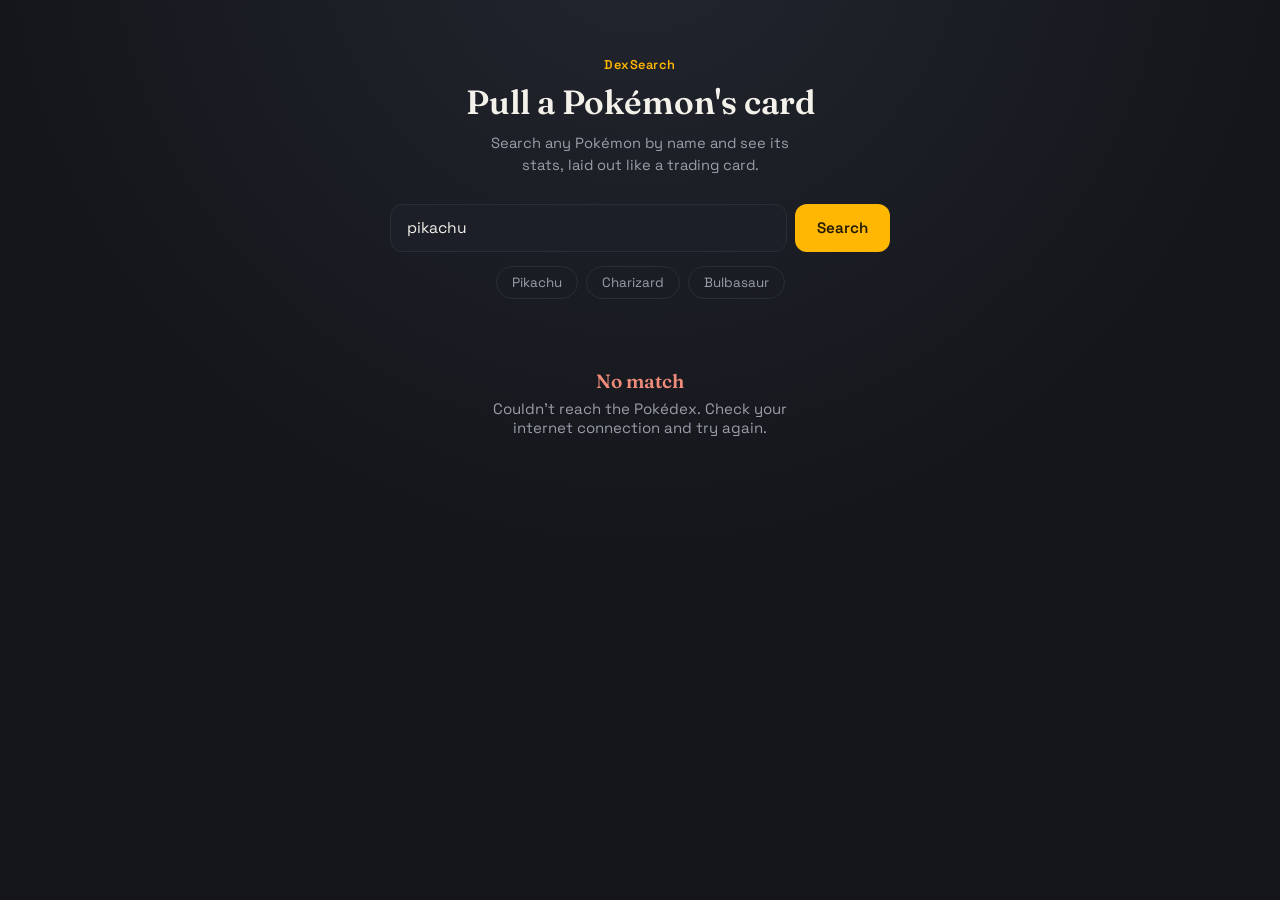
==== Pokeymon card/index.html @ 7b1702ee "Add DexSearch Pokémon card app with working stat bars" ====
<!DOCTYPE html>
<html lang="en">
<head>
  <meta charset="UTF-8" />
  <meta name="viewport" content="width=device-width, initial-scale=1.0" />
  <title>DexSearch — Pokémon Card Lookup</title>

  <link rel="preconnect" href="https://fonts.googleapis.com" />
  <link rel="preconnect" href="https://fonts.gstatic.com" crossorigin />
  <link
    href="https://fonts.googleapis.com/css2?family=Fraunces:opsz,wght@9..144,500;9..144,600;9..144,700&family=Space+Grotesk:wght@400;500;600;700&display=swap"
    rel="stylesheet"
  />

  <link rel="stylesheet" href="style.css" />
</head>
<body>
  <div class="app-shell">
    <header class="brand">
      <p class="brand__mark">DexSearch</p>
      <h1 class="brand__title">Pull a Pokémon's card</h1>
      <p class="brand__tag">Search any Pokémon by name and see its stats, laid out like a trading card.</p>
    </header>

    <form class="search" id="search-form" novalidate>
      <label for="search-input" class="sr-only">Pokémon name</label>
      <input
        type="text"
        id="search-input"
        class="search__input"
        placeholder="Search a Pokémon… e.g. pikachu"
        autocomplete="off"
        autocapitalize="off"
        spellcheck="false"
      />
      <button type="submit" class="search__button" id="search-button">Search</button>
    </form>

    <div class="quick-search" id="quick-search" aria-label="Quick search">
      <button type="button" class="quick-search__chip" data-name="pikachu">Pikachu</button>
      <button type="button" class="quick-search__chip" data-name="charizard">Charizard</button>
      <button type="button" class="quick-search__chip" data-name="bulbasaur">Bulbasaur</button>
    </div>

    <main class="result" id="result" aria-live="polite">
      <!-- Idle state: shown before any search has run -->
      <section class="state state--idle" id="state-idle">
        <p>Enter a name above, or tap a quick search to pull a card.</p>
      </section>

      <!-- Loading state -->
      <section class="state state--loading" id="state-loading" hidden>
        <span class="loader" aria-hidden="true"></span>
        <p>Scanning the Pokédex…</p>
      </section>

      <!-- Error state -->
      <section class="state state--error" id="state-error" hidden>
        <p class="state--error__title">No match</p>
        <p class="state--error__message" id="error-message"></p>
      </section>

      <!-- Success state: the trading card itself -->
      <article class="card" id="card" hidden>
        <div class="card__frame">
          <div class="card__sheen" aria-hidden="true"></div>

          <header class="card__header">
            <h2 class="card__name" id="card-name"></h2>
            <span class="card__id" id="card-id"></span>
          </header>

          <div class="card__art-window">
            <img class="card__art" id="card-art" alt="" />
          </div>

          <ul class="card__types" id="card-types"></ul>

          <dl class="card__physical">
            <div class="card__physical-stat">
              <dt>Height</dt>
              <dd id="card-height"></dd>
            </div>
            <div class="card__physical-stat">
              <dt>Weight</dt>
              <dd id="card-weight"></dd>
            </div>
          </dl>

          <section class="card__section">
            <h3 class="card__section-title">Abilities</h3>
            <ul class="card__ability-list" id="card-abilities"></ul>
          </section>

          <section class="card__section">
            <h3 class="card__section-title">Base stats</h3>
            <ul class="card__stat-list" id="card-stat-list"></ul>
          </section>
        </div>
      </article>
    </main>
  </div>

  <script src="script.js"></script>
</body>
</html>
---- Pokeymon card/style.css ----
/* ============================================================
   DexSearch — stylesheet
   Design language: a physical trading card sitting inside a
   dark "Pokédex screen" shell. The card's frame color is driven
   entirely by the Pokémon's primary type (see the [data-type]
   rules near the bottom).
   ============================================================ */

/* ---------- Reset & base ---------- */
*,
*::before,
*::after {
  box-sizing: border-box;
}

html {
  scroll-padding-top: env(safe-area-inset-top, 0px);
}

body {
  margin: 0;
  min-height: 100vh;
}

img {
  max-width: 100%;
  display: block;
}

ul {
  list-style: none;
  margin: 0;
  padding: 0;
}

dl,
dd {
  margin: 0;
}

button,
input {
  font: inherit;
  color: inherit;
}

.sr-only {
  position: absolute;
  width: 1px;
  height: 1px;
  padding: 0;
  margin: -1px;
  overflow: hidden;
  clip: rect(0, 0, 0, 0);
  white-space: nowrap;
  border: 0;
}

/* ---------- Design tokens ---------- */
:root {
  /* Shell */
  --shell-bg: #14161b;
  --shell-bg-soft: #1c1f27;
  --shell-line: #2a2e38;

  /* Paper / ink */
  --paper: #eeece6;
  --paper-dim: #e2dfd6;
  --ink: #1b1b1f;
  --ink-soft: #5b5d64;
  --ink-on-dark: #f3f1ea;
  --ink-on-dark-soft: #9a9ea9;

  /* Neutral accent (used before a Pokémon has been loaded) */
  --accent: #ffb703;
  --accent-deep: #a8710a;

  /* Active card theme — overridden per Pokémon type below */
  --type: var(--accent);
  --type-soft: #3a3226;
  --type-deep: var(--accent-deep);

  --radius-lg: 22px;
  --radius-md: 12px;
  --radius-sm: 8px;

  --font-display: "Fraunces", Georgia, serif;
  --font-ui: "Space Grotesk", "Segoe UI", sans-serif;
}

@media (prefers-reduced-motion: no-preference) {
  :root {
    --motion-ok: 1;
  }
}

/* ---------- Shell layout ---------- */
body {
  background:
    radial-gradient(circle at 50% -10%, #23262f 0%, var(--shell-bg) 55%);
  font-family: var(--font-ui);
  color: var(--ink-on-dark);
  padding: clamp(24px, 6vw, 56px) 16px 64px;
}

.app-shell {
  max-width: 460px;
  margin: 0 auto;
}

/* ---------- Brand header ---------- */
.brand {
  text-align: center;
  margin-bottom: 28px;
}

.brand__mark {
  font-family: var(--font-ui);
  font-weight: 600;
  font-size: 0.8rem;
  letter-spacing: 0.04em;
  color: var(--accent);
  margin: 0 0 10px;
}

.brand__title {
  font-family: var(--font-display);
  font-weight: 600;
  font-size: clamp(1.6rem, 5vw, 2.1rem);
  line-height: 1.15;
  margin: 0 0 10px;
  color: var(--ink-on-dark);
}

.brand__tag {
  font-size: 0.92rem;
  line-height: 1.5;
  color: var(--ink-on-dark-soft);
  margin: 0;
  max-width: 34ch;
  margin-inline: auto;
}

/* ---------- Search form ---------- */
.search {
  display: flex;
  gap: 8px;
  margin-bottom: 14px;
}

.search__input {
  flex: 1;
  min-width: 0;
  background: var(--shell-bg-soft);
  border: 1px solid var(--shell-line);
  border-radius: var(--radius-md);
  padding: 13px 16px;
  font-size: 0.98rem;
  color: var(--ink-on-dark);
}

.search__input::placeholder {
  color: var(--ink-on-dark-soft);
}

.search__input:focus-visible {
  outline: 2px solid var(--accent);
  outline-offset: 2px;
}

.search__button {
  background: var(--accent);
  color: #241a00;
  border: none;
  border-radius: var(--radius-md);
  padding: 13px 22px;
  font-weight: 600;
  font-size: 0.95rem;
  cursor: pointer;
  transition: transform 0.12s ease, opacity 0.12s ease;
}

.search__button:hover {
  transform: translateY(-1px);
}

.search__button:active {
  transform: translateY(0);
}

.search__button:focus-visible {
  outline: 2px solid var(--ink-on-dark);
  outline-offset: 2px;
}

.search__button:disabled {
  opacity: 0.55;
  cursor: progress;
  transform: none;
}

/* ---------- Quick search chips ---------- */
.quick-search {
  display: flex;
  flex-wrap: wrap;
  gap: 8px;
  justify-content: center;
  margin-bottom: 30px;
}

.quick-search__chip {
  background: transparent;
  border: 1px solid var(--shell-line);
  color: var(--ink-on-dark-soft);
  border-radius: 999px;
  padding: 7px 15px;
  font-size: 0.84rem;
  cursor: pointer;
  transition: border-color 0.15s ease, color 0.15s ease;
}

.quick-search__chip:hover {
  border-color: var(--accent);
  color: var(--ink-on-dark);
}

.quick-search__chip:focus-visible {
  outline: 2px solid var(--accent);
  outline-offset: 2px;
}

/* ---------- Result states ---------- */
.result {
  display: grid;
}

.state {
  text-align: center;
  color: var(--ink-on-dark-soft);
  font-size: 0.94rem;
  padding: 40px 20px;
}

.loader {
  display: inline-block;
  width: 30px;
  height: 30px;
  border-radius: 50%;
  border: 3px solid var(--shell-line);
  border-top-color: var(--accent);
  margin-bottom: 14px;
  animation: spin 0.85s linear infinite;
}

@keyframes spin {
  to {
    transform: rotate(360deg);
  }
}

.state--error__title {
  font-family: var(--font-display);
  font-weight: 600;
  font-size: 1.2rem;
  color: #ef8b7a;
  margin: 0 0 6px;
}

.state--error__message {
  margin: 0;
  max-width: 32ch;
  margin-inline: auto;
}

/* ============================================================
   The trading card
   ============================================================ */
.card {
  animation: card-reveal 0.45s ease both;
}

@keyframes card-reveal {
  from {
    opacity: 0;
    transform: translateY(10px) scale(0.98);
  }
  to {
    opacity: 1;
    transform: translateY(0) scale(1);
  }
}

@media (prefers-reduced-motion: reduce) {
  .card {
    animation: none;
  }
}

.card__frame {
  position: relative;
  background: var(--type);
  border-radius: var(--radius-lg);
  padding: 5px;
  box-shadow: 0 18px 40px -18px rgba(0, 0, 0, 0.55);
}

.card__sheen {
  position: absolute;
  inset: 0;
  border-radius: inherit;
  background: linear-gradient(
    115deg,
    rgba(255, 255, 255, 0.35) 0%,
    rgba(255, 255, 255, 0) 22%
  );
  pointer-events: none;
}

/* Inner "paper" window that holds all of the card content */
.card__frame::after {
  content: "";
}

.card__header,
.card__art-window,
.card__types,
.card__physical,
.card__section {
  position: relative;
}

.card__frame {
  display: flex;
  flex-direction: column;
}

.card__header,
.card__types,
.card__physical,
.card__section {
  background: var(--paper);
  color: var(--ink);
}

.card__header {
  display: flex;
  align-items: baseline;
  justify-content: space-between;
  gap: 10px;
  padding: 18px 20px 10px;
  border-radius: calc(var(--radius-lg) - 5px) calc(var(--radius-lg) - 5px) 0 0;
}

.card__name {
  font-family: var(--font-display);
  font-weight: 600;
  font-size: 1.5rem;
  margin: 0;
  text-transform: capitalize;
}

.card__id {
  font-family: var(--font-ui);
  font-variant-numeric: tabular-nums;
  font-weight: 600;
  font-size: 0.95rem;
  color: var(--type-deep);
  white-space: nowrap;
}

.card__art-window {
  background: var(--paper);
  padding: 6px 20px 14px;
}

.card__art-window .card__art-frame {
  border-radius: var(--radius-md);
}

.card__art {
  width: 100%;
  aspect-ratio: 1 / 1;
  object-fit: contain;
  background:
    radial-gradient(circle at 50% 40%, var(--type-soft) 0%, transparent 70%),
    var(--paper-dim);
  border-radius: var(--radius-md);
  padding: 10px;
}

.card__types {
  display: flex;
  gap: 8px;
  padding: 0 20px 16px;
  flex-wrap: wrap;
}

.type-badge {
  display: inline-flex;
  align-items: center;
  padding: 5px 13px;
  border-radius: 999px;
  font-size: 0.78rem;
  font-weight: 600;
  text-transform: capitalize;
  letter-spacing: 0.01em;
}

.card__physical {
  display: flex;
  gap: 0;
  padding: 0 20px 16px;
}

.card__physical-stat {
  flex: 1;
  border-top: 1px solid var(--paper-dim);
  padding-top: 12px;
}

.card__physical-stat + .card__physical-stat {
  border-left: 1px solid var(--paper-dim);
  padding-left: 16px;
  margin-left: 4px;
}

.card__physical-stat dt {
  font-size: 0.72rem;
  text-transform: uppercase;
  letter-spacing: 0.06em;
  color: var(--ink-soft);
  margin-bottom: 3px;
}

.card__physical-stat dd {
  font-family: var(--font-ui);
  font-weight: 600;
  font-variant-numeric: tabular-nums;
  font-size: 1.05rem;
}

.card__section {
  padding: 14px 20px;
  border-top: 1px solid var(--paper-dim);
}

.card__section:last-child {
  border-radius: 0 0 calc(var(--radius-lg) - 5px) calc(var(--radius-lg) - 5px);
  padding-bottom: 20px;
}

.card__section-title {
  font-size: 0.72rem;
  text-transform: uppercase;
  letter-spacing: 0.06em;
  color: var(--ink-soft);
  margin: 0 0 10px;
  font-weight: 600;
}

.card__ability-list {
  display: flex;
  flex-wrap: wrap;
  gap: 8px;
}

.card__ability-list li {
  background: var(--paper-dim);
  border-radius: 999px;
  padding: 5px 12px;
  font-size: 0.84rem;
  text-transform: capitalize;
}

.card__ability-list li[data-hidden="true"] {
  border: 1px dashed var(--type-deep);
  background: transparent;
  color: var(--type-deep);
}

.card__stat-list {
  display: flex;
  flex-direction: column;
  gap: 8px;
}

.stat-row {
  display: grid;
  grid-template-columns: 62px 1fr 34px;
  align-items: center;
  gap: 10px;
  font-size: 0.82rem;
}

.stat-row__label {
  color: var(--ink-soft);
  font-weight: 600;
}

.stat-row__track {
  height: 7px;
  border-radius: 999px;
  background: var(--paper-dim);
  overflow: hidden;
}

.stat-row__fill {
  display: block;
  height: 100%;
  border-radius: inherit;
  background: var(--type-deep);
}

.stat-row__value {
  font-variant-numeric: tabular-nums;
  font-weight: 600;
  text-align: right;
}

/* ---------- Responsive: a little more room on wider screens ---------- */
@media (min-width: 640px) {
  .app-shell {
    max-width: 500px;
  }

  .card__name {
    font-size: 1.7rem;
  }
}

/* ============================================================
   Type themes
   Each type sets three variables consumed above:
     --type       card frame color
     --type-soft  faint tint behind the artwork
     --type-deep  darker shade for text / stat fills on paper
   The same three colors drive the .type-badge--<type> classes
   further below, so each type badge keeps its own color even
   when it isn't the Pokémon's primary type.
   ============================================================ */
.card[data-type="normal"]    { --type: #a0a290; --type-soft: #cfd0c3; --type-deep: #6f7161; }
.card[data-type="fire"]      { --type: #e8622c; --type-soft: #f6c6ac; --type-deep: #9a3f16; }
.card[data-type="water"]     { --type: #4c8fe0; --type-soft: #b9d4f5; --type-deep: #285d9e; }
.card[data-type="electric"]  { --type: #f0c419; --type-soft: #f8e6a3; --type-deep: #8a6008; }
.card[data-type="grass"]     { --type: #5fae3d; --type-soft: #c3e4b1; --type-deep: #386b25; }
.card[data-type="ice"]       { --type: #6fc7c7; --type-soft: #c6ecec; --type-deep: #2e7373; }
.card[data-type="fighting"]  { --type: #b5342c; --type-soft: #e6b6b2; --type-deep: #7a1f19; }
.card[data-type="poison"]    { --type: #9a3b9a; --type-soft: #ddb6dd; --type-deep: #632764; }
.card[data-type="ground"]    { --type: #c89a4a; --type-soft: #ecd6a4; --type-deep: #7c5d26; }
.card[data-type="flying"]    { --type: #8e7ce0; --type-soft: #d3caf5; --type-deep: #5a48a8; }
.card[data-type="psychic"]   { --type: #ef5a87; --type-soft: #f7bcce; --type-deep: #a22651; }
.card[data-type="bug"]       { --type: #8fa023; --type-soft: #cdd694; --type-deep: #5a6415; }
.card[data-type="rock"]      { --type: #a78f3a; --type-soft: #dccf9c; --type-deep: #6b5920; }
.card[data-type="ghost"]     { --type: #6b5390; --type-soft: #c9bcdd; --type-deep: #40305e; }
.card[data-type="dragon"]    { --type: #6c3ce9; --type-soft: #c9b3f7; --type-deep: #3f1d9c; }
.card[data-type="dark"]      { --type: #5f4b3c; --type-soft: #beac9d; --type-deep: #362a20; }
.card[data-type="steel"]     { --type: #8e92a8; --type-soft: #cfd1dd; --type-deep: #565a6e; }
.card[data-type="fairy"]     { --type: #e88ca0; --type-soft: #f6cdd6; --type-deep: #a6455c; }

/* Type badges — colored independently of the card's primary type */
.type-badge--normal    { background: #cfd0c3; color: #6f7161; }
.type-badge--fire      { background: #f6c6ac; color: #9a3f16; }
.type-badge--water     { background: #b9d4f5; color: #285d9e; }
.type-badge--electric  { background: #f8e6a3; color: #8a6008; }
.type-badge--grass     { background: #c3e4b1; color: #386b25; }
.type-badge--ice       { background: #c6ecec; color: #2e7373; }
.type-badge--fighting  { background: #e6b6b2; color: #7a1f19; }
.type-badge--poison    { background: #ddb6dd; color: #632764; }
.type-badge--ground    { background: #ecd6a4; color: #7c5d26; }
.type-badge--flying    { background: #d3caf5; color: #5a48a8; }
.type-badge--psychic   { background: #f7bcce; color: #a22651; }
.type-badge--bug       { background: #cdd694; color: #5a6415; }
.type-badge--rock      { background: #dccf9c; color: #6b5920; }
.type-badge--ghost     { background: #c9bcdd; color: #40305e; }
.type-badge--dragon    { background: #c9b3f7; color: #3f1d9c; }
.type-badge--dark      { background: #beac9d; color: #362a20; }
.type-badge--steel     { background: #cfd1dd; color: #565a6e; }
.type-badge--fairy     { background: #f6cdd6; color: #a6455c; }
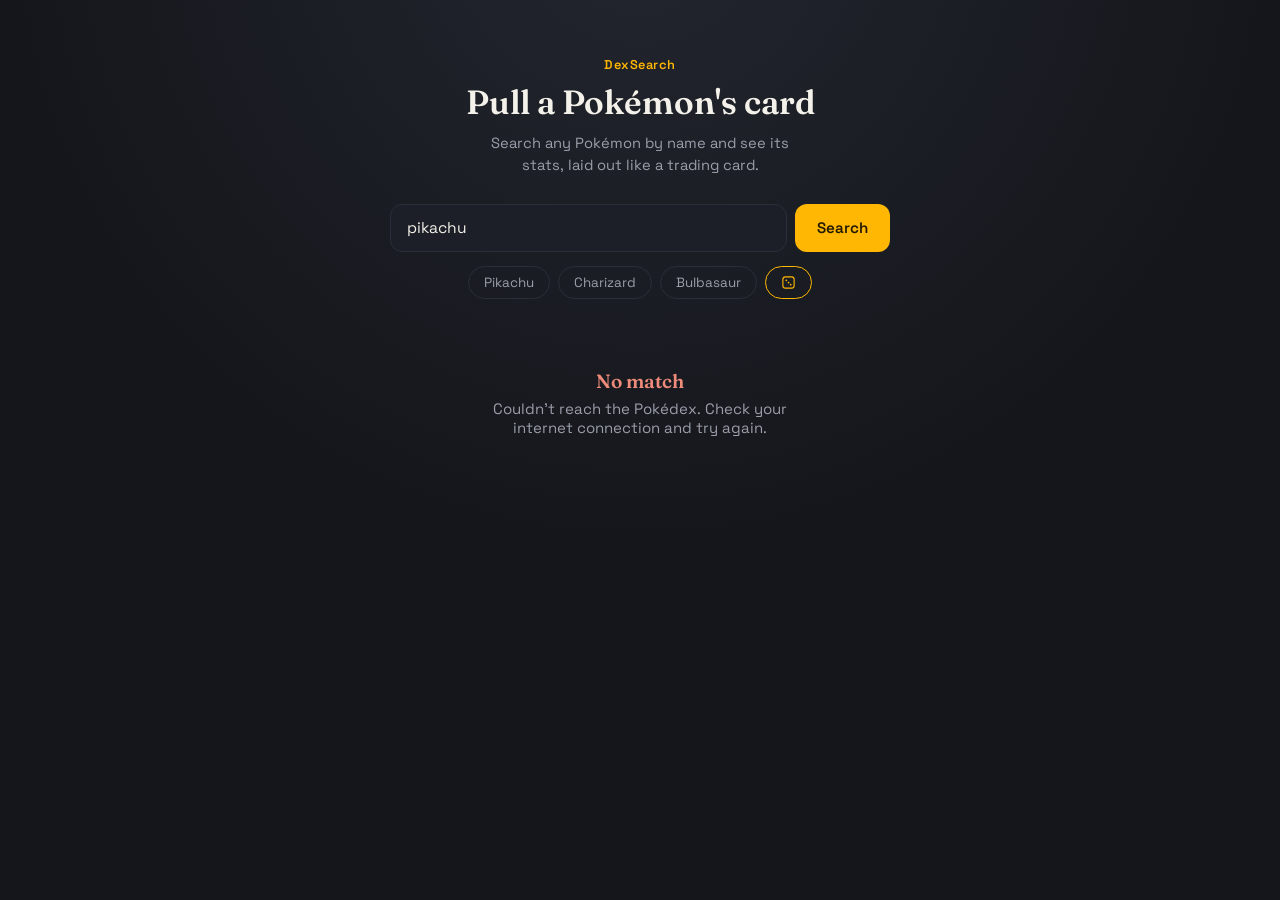
==== commit 0dce3713: "Add random Pokemon button to quick search" ====
--- a/Pokeymon card/index.html
+++ b/Pokeymon card/index.html
@@ -40,6 +40,30 @@
       <button type="button" class="quick-search__chip" data-name="pikachu">Pikachu</button>
       <button type="button" class="quick-search__chip" data-name="charizard">Charizard</button>
       <button type="button" class="quick-search__chip" data-name="bulbasaur">Bulbasaur</button>
+      <button
+        type="button"
+        class="quick-search__chip quick-search__chip--random"
+        id="random-chip"
+        data-random="true"
+        title="Search a random Pokémon"
+      >
+        <svg
+          class="quick-search__icon"
+          viewBox="0 0 24 24"
+          fill="none"
+          stroke="currentColor"
+          stroke-width="1.8"
+          stroke-linecap="round"
+          stroke-linejoin="round"
+          aria-hidden="true"
+        >
+          <rect x="3" y="3" width="18" height="18" rx="4" />
+          <circle cx="8.5" cy="8.5" r="1.4" fill="currentColor" stroke="none" />
+          <circle cx="15.5" cy="15.5" r="1.4" fill="currentColor" stroke="none" />
+          <circle cx="12" cy="12" r="1.4" fill="currentColor" stroke="none" />
+        </svg>
+        <span class="sr-only">Random Pokémon</span>
+      </button>
     </div>
 
     <main class="result" id="result" aria-live="polite">
--- a/Pokeymon card/style.css
+++ b/Pokeymon card/style.css
@@ -227,6 +227,47 @@
 .quick-search__chip:focus-visible {
   outline: 2px solid var(--accent);
   outline-offset: 2px;
+}
+
+.quick-search__chip--random {
+  display: inline-flex;
+  align-items: center;
+  gap: 7px;
+  color: var(--accent);
+  border-color: var(--accent);
+}
+
+.quick-search__chip--random:hover {
+  background: rgba(255, 183, 3, 0.12);
+  color: var(--accent);
+}
+
+.quick-search__icon {
+  width: 15px;
+  height: 15px;
+  flex: none;
+}
+
+.quick-search__chip--random.is-rolling .quick-search__icon {
+  animation: dice-roll 0.6s ease-in-out;
+}
+
+@keyframes dice-roll {
+  0% {
+    transform: rotate(0deg) scale(1);
+  }
+  50% {
+    transform: rotate(180deg) scale(1.18);
+  }
+  100% {
+    transform: rotate(360deg) scale(1);
+  }
+}
+
+@media (prefers-reduced-motion: reduce) {
+  .quick-search__chip--random.is-rolling .quick-search__icon {
+    animation: none;
+  }
 }
 
 /* ---------- Result states ---------- */
